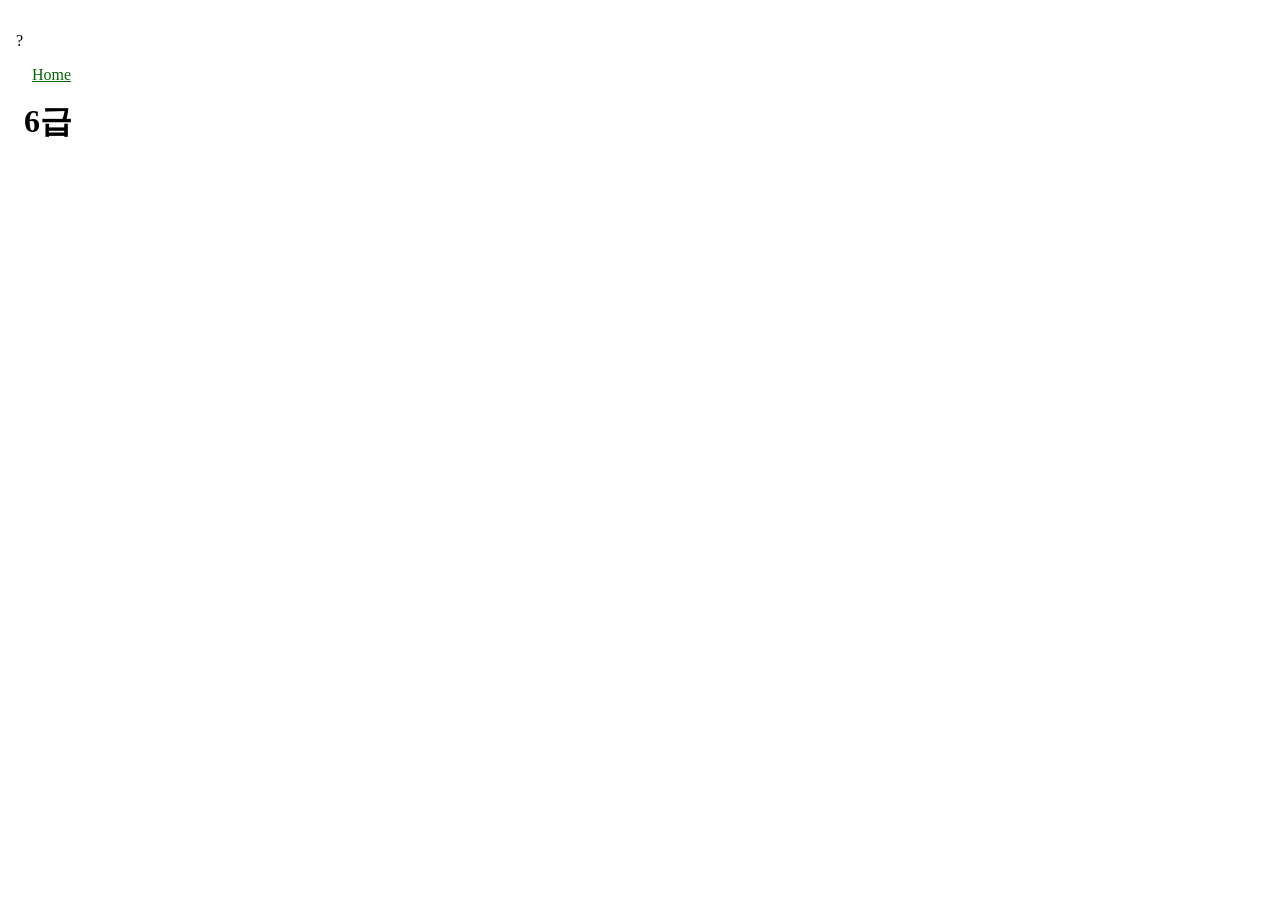
==== level-6.html @ dbd68a68 "level pages" ====
<!DOCTYPE html>
<head>
    <title>6급</title>
    <meta charset="UTF-8">?
    <meta name="viewport" content="width=device-width, initial-scale=0">
    <link rel="stylesheet" href="style.css">
</head>
<body>
    <nav>
        <a href="index.html">Home</a>
    </nav>
    <h1>6급</h1>
</body>
---- style.css ----
* {
    font-family: Georgia, 'Times New Roman', Times, serif;
    margin: 16px 8px;
}

a {
    color: darkgreen;
}
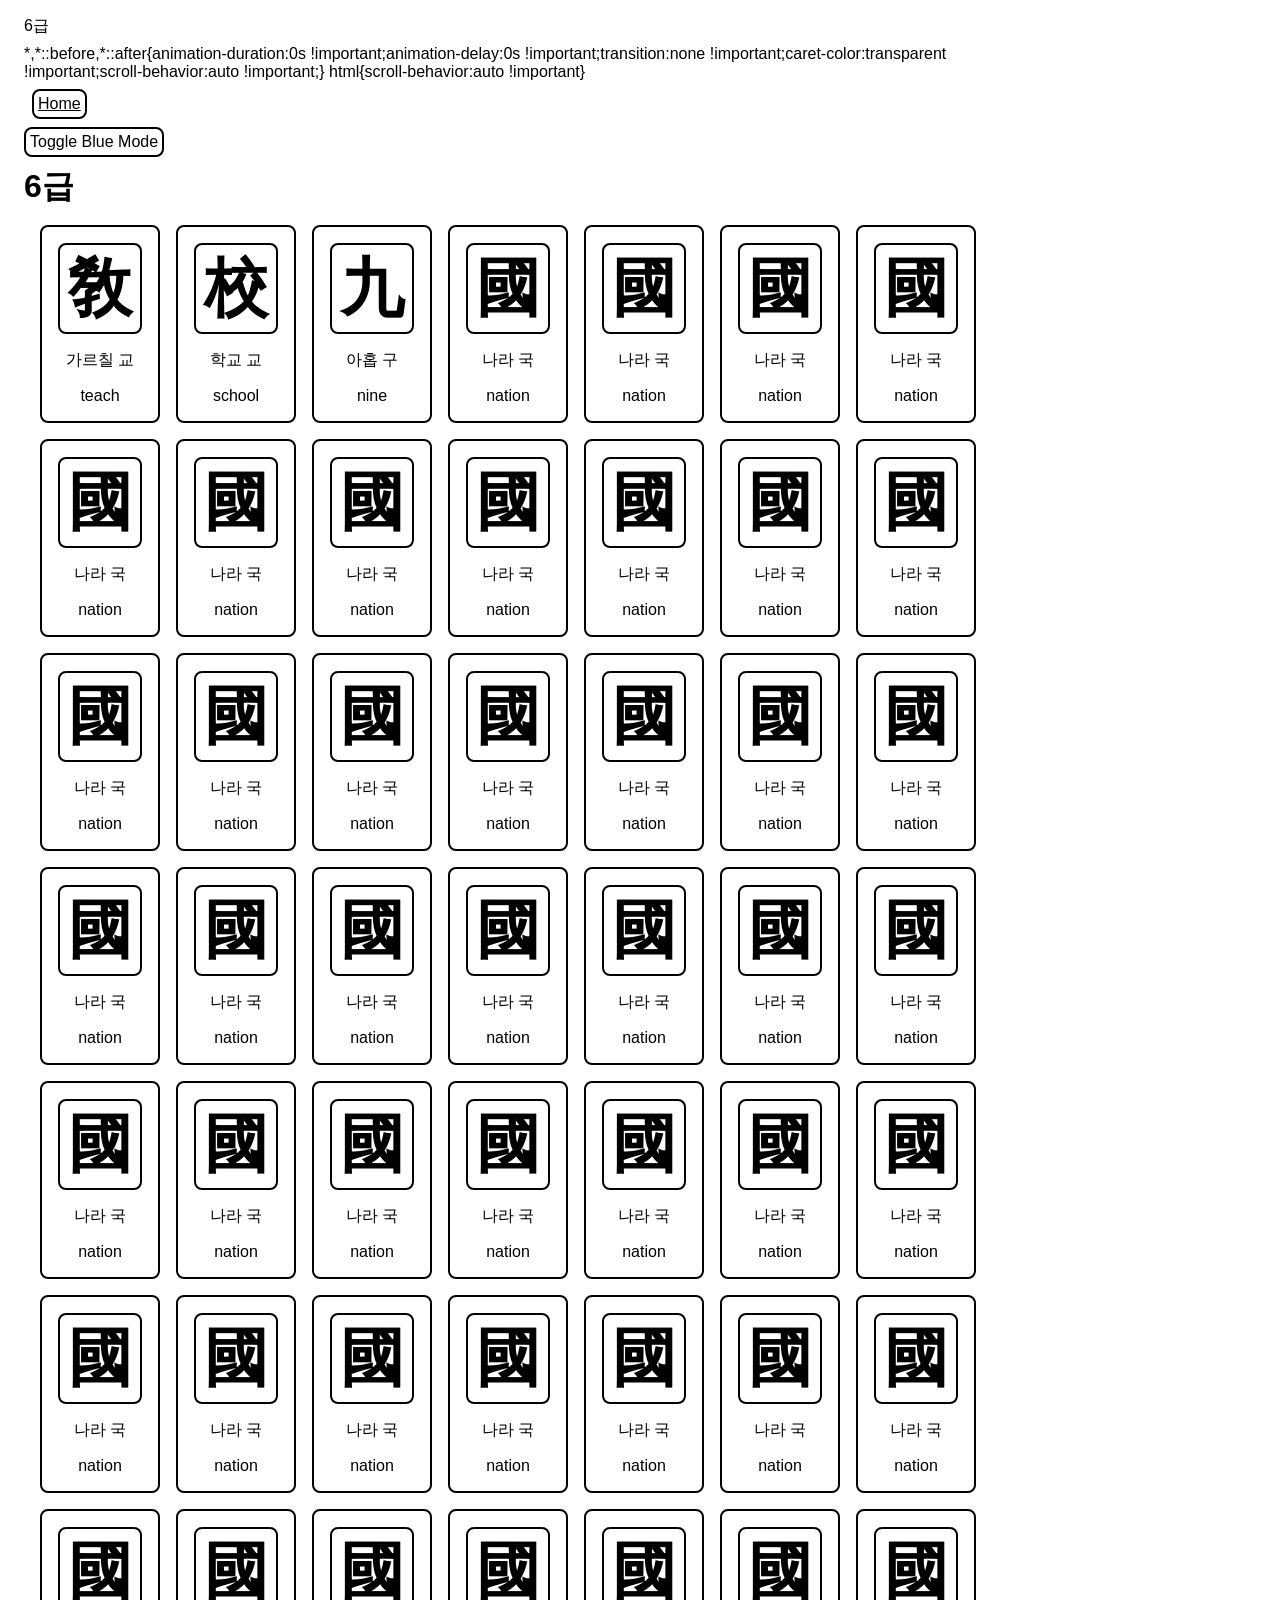
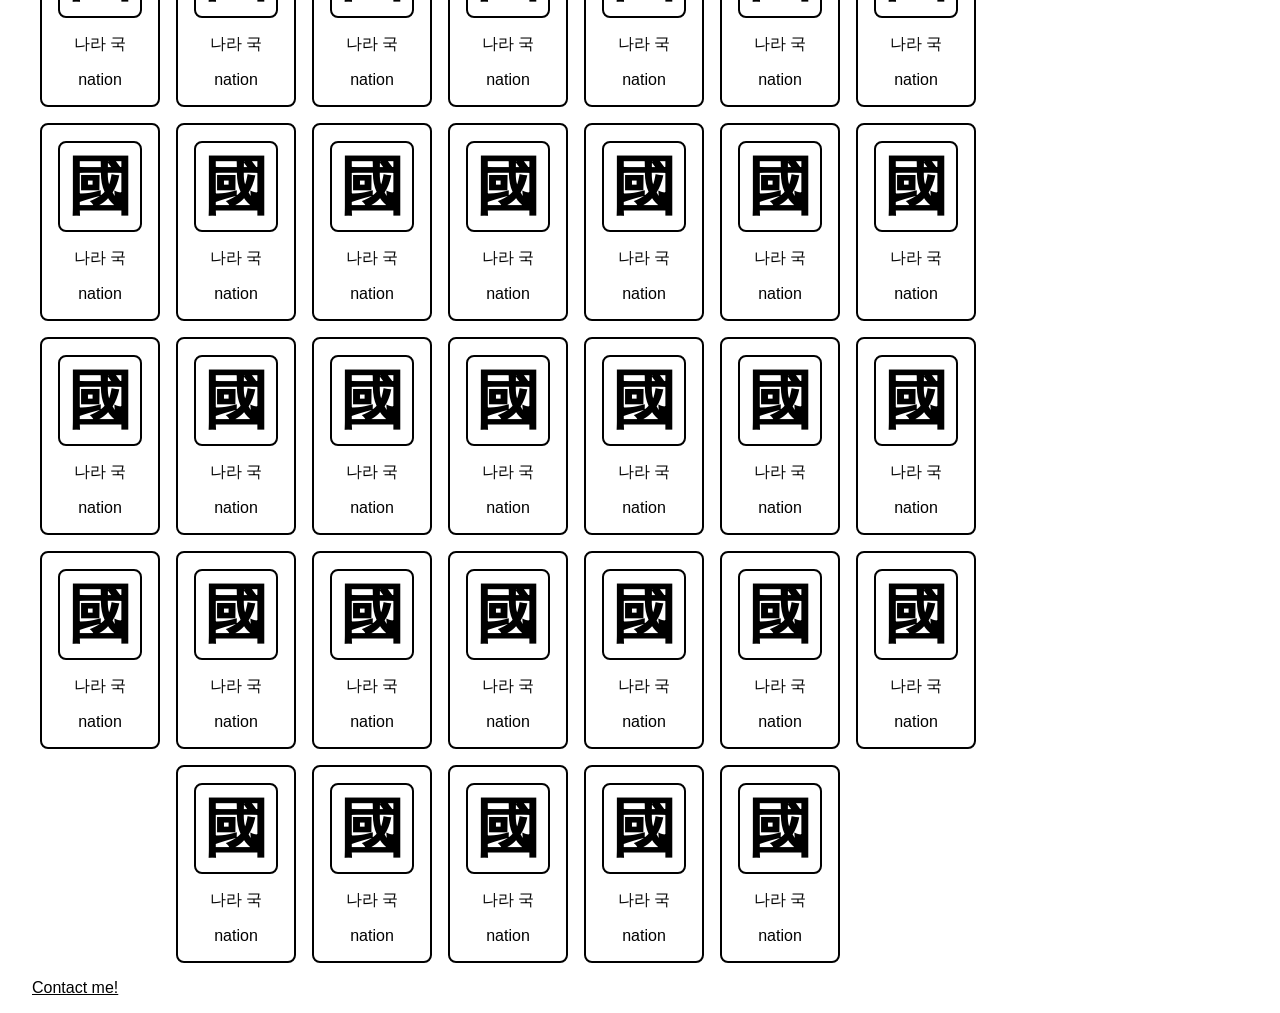
==== commit e573f822: "level 8 and 7II content and basic styling" ====
--- a/level-6.html
+++ b/level-6.html
@@ -1,13 +1,397 @@
 <!DOCTYPE html>
 <head>
     <title>6급</title>
-    <meta charset="UTF-8">?
+    <meta charset="UTF-8">
     <meta name="viewport" content="width=device-width, initial-scale=0">
     <link rel="stylesheet" href="style.css">
 </head>
 <body>
     <nav>
-        <a href="index.html">Home</a>
+        <a href="index.html" class="button">Home</a>
     </nav>
+    <p class="button" id="mode-toggle" onclick="myFunction()">Toggle Blue Mode</p>
     <h1>6급</h1>
+    <main>
+        <section class="hanja-list">
+            <div class="hanja-card">
+                <h2>敎</h2>
+                <p>가르칠 교</p>
+                <p>teach</p>
+            </div>
+            <div class="hanja-card">
+                <h2>校</h2>
+                <p>학교 교</p>
+                <p>school</p>
+            </div>
+            <div class="hanja-card">
+                <h2>九</h2>
+                <p>아홉 구</p>
+                <p>nine</p>
+            </div>
+            <div class="hanja-card">
+                <h2>國</h2>
+                <p>나라 국</p>
+                <p>nation</p>
+            </div>
+            <div class="hanja-card">
+                <h2>國</h2>
+                <p>나라 국</p>
+                <p>nation</p>
+            </div>
+            <div class="hanja-card">
+                <h2>國</h2>
+                <p>나라 국</p>
+                <p>nation</p>
+            </div>
+            <div class="hanja-card">
+                <h2>國</h2>
+                <p>나라 국</p>
+                <p>nation</p>
+            </div>
+            <div class="hanja-card">
+                <h2>國</h2>
+                <p>나라 국</p>
+                <p>nation</p>
+            </div>
+            <div class="hanja-card">
+                <h2>國</h2>
+                <p>나라 국</p>
+                <p>nation</p>
+            </div>
+            <div class="hanja-card">
+                <h2>國</h2>
+                <p>나라 국</p>
+                <p>nation</p>
+            </div>
+            <div class="hanja-card">
+                <h2>國</h2>
+                <p>나라 국</p>
+                <p>nation</p>
+            </div>
+            <div class="hanja-card">
+                <h2>國</h2>
+                <p>나라 국</p>
+                <p>nation</p>
+            </div>
+            <div class="hanja-card">
+                <h2>國</h2>
+                <p>나라 국</p>
+                <p>nation</p>
+            </div>
+            <div class="hanja-card">
+                <h2>國</h2>
+                <p>나라 국</p>
+                <p>nation</p>
+            </div>
+            <div class="hanja-card">
+                <h2>國</h2>
+                <p>나라 국</p>
+                <p>nation</p>
+            </div>
+            <div class="hanja-card">
+                <h2>國</h2>
+                <p>나라 국</p>
+                <p>nation</p>
+            </div>
+            <div class="hanja-card">
+                <h2>國</h2>
+                <p>나라 국</p>
+                <p>nation</p>
+            </div>
+            <div class="hanja-card">
+                <h2>國</h2>
+                <p>나라 국</p>
+                <p>nation</p>
+            </div>
+            <div class="hanja-card">
+                <h2>國</h2>
+                <p>나라 국</p>
+                <p>nation</p>
+            </div>
+            <div class="hanja-card">
+                <h2>國</h2>
+                <p>나라 국</p>
+                <p>nation</p>
+            </div>
+            <div class="hanja-card">
+                <h2>國</h2>
+                <p>나라 국</p>
+                <p>nation</p>
+            </div>
+            <div class="hanja-card">
+                <h2>國</h2>
+                <p>나라 국</p>
+                <p>nation</p>
+            </div>
+            <div class="hanja-card">
+                <h2>國</h2>
+                <p>나라 국</p>
+                <p>nation</p>
+            </div>
+            <div class="hanja-card">
+                <h2>國</h2>
+                <p>나라 국</p>
+                <p>nation</p>
+            </div>
+            <div class="hanja-card">
+                <h2>國</h2>
+                <p>나라 국</p>
+                <p>nation</p>
+            </div>
+            <div class="hanja-card">
+                <h2>國</h2>
+                <p>나라 국</p>
+                <p>nation</p>
+            </div>
+            <div class="hanja-card">
+                <h2>國</h2>
+                <p>나라 국</p>
+                <p>nation</p>
+            </div>
+            <div class="hanja-card">
+                <h2>國</h2>
+                <p>나라 국</p>
+                <p>nation</p>
+            </div>
+            <div class="hanja-card">
+                <h2>國</h2>
+                <p>나라 국</p>
+                <p>nation</p>
+            </div>
+            <div class="hanja-card">
+                <h2>國</h2>
+                <p>나라 국</p>
+                <p>nation</p>
+            </div>
+            <div class="hanja-card">
+                <h2>國</h2>
+                <p>나라 국</p>
+                <p>nation</p>
+            </div>
+            <div class="hanja-card">
+                <h2>國</h2>
+                <p>나라 국</p>
+                <p>nation</p>
+            </div>
+            <div class="hanja-card">
+                <h2>國</h2>
+                <p>나라 국</p>
+                <p>nation</p>
+            </div>
+            <div class="hanja-card">
+                <h2>國</h2>
+                <p>나라 국</p>
+                <p>nation</p>
+            </div>
+            <div class="hanja-card">
+                <h2>國</h2>
+                <p>나라 국</p>
+                <p>nation</p>
+            </div>
+            <div class="hanja-card">
+                <h2>國</h2>
+                <p>나라 국</p>
+                <p>nation</p>
+            </div>
+            <div class="hanja-card">
+                <h2>國</h2>
+                <p>나라 국</p>
+                <p>nation</p>
+            </div>
+            <div class="hanja-card">
+                <h2>國</h2>
+                <p>나라 국</p>
+                <p>nation</p>
+            </div>
+            <div class="hanja-card">
+                <h2>國</h2>
+                <p>나라 국</p>
+                <p>nation</p>
+            </div>
+            <div class="hanja-card">
+                <h2>國</h2>
+                <p>나라 국</p>
+                <p>nation</p>
+            </div>
+            <div class="hanja-card">
+                <h2>國</h2>
+                <p>나라 국</p>
+                <p>nation</p>
+            </div>
+            <div class="hanja-card">
+                <h2>國</h2>
+                <p>나라 국</p>
+                <p>nation</p>
+            </div>
+            <div class="hanja-card">
+                <h2>國</h2>
+                <p>나라 국</p>
+                <p>nation</p>
+            </div>
+            <div class="hanja-card">
+                <h2>國</h2>
+                <p>나라 국</p>
+                <p>nation</p>
+            </div>
+            <div class="hanja-card">
+                <h2>國</h2>
+                <p>나라 국</p>
+                <p>nation</p>
+            </div>
+            <div class="hanja-card">
+                <h2>國</h2>
+                <p>나라 국</p>
+                <p>nation</p>
+            </div>
+            <div class="hanja-card">
+                <h2>國</h2>
+                <p>나라 국</p>
+                <p>nation</p>
+            </div>
+            <div class="hanja-card">
+                <h2>國</h2>
+                <p>나라 국</p>
+                <p>nation</p>
+            </div>
+            <div class="hanja-card">
+                <h2>國</h2>
+                <p>나라 국</p>
+                <p>nation</p>
+            </div>
+            <div class="hanja-card">
+                <h2>國</h2>
+                <p>나라 국</p>
+                <p>nation</p>
+            </div>
+            <div class="hanja-card">
+                <h2>國</h2>
+                <p>나라 국</p>
+                <p>nation</p>
+            </div>
+            <div class="hanja-card">
+                <h2>國</h2>
+                <p>나라 국</p>
+                <p>nation</p>
+            </div>
+            <div class="hanja-card">
+                <h2>國</h2>
+                <p>나라 국</p>
+                <p>nation</p>
+            </div>
+            <div class="hanja-card">
+                <h2>國</h2>
+                <p>나라 국</p>
+                <p>nation</p>
+            </div>
+            <div class="hanja-card">
+                <h2>國</h2>
+                <p>나라 국</p>
+                <p>nation</p>
+            </div>
+            <div class="hanja-card">
+                <h2>國</h2>
+                <p>나라 국</p>
+                <p>nation</p>
+            </div>
+            <div class="hanja-card">
+                <h2>國</h2>
+                <p>나라 국</p>
+                <p>nation</p>
+            </div>
+            <div class="hanja-card">
+                <h2>國</h2>
+                <p>나라 국</p>
+                <p>nation</p>
+            </div>
+            <div class="hanja-card">
+                <h2>國</h2>
+                <p>나라 국</p>
+                <p>nation</p>
+            </div>
+            <div class="hanja-card">
+                <h2>國</h2>
+                <p>나라 국</p>
+                <p>nation</p>
+            </div>
+            <div class="hanja-card">
+                <h2>國</h2>
+                <p>나라 국</p>
+                <p>nation</p>
+            </div>
+            <div class="hanja-card">
+                <h2>國</h2>
+                <p>나라 국</p>
+                <p>nation</p>
+            </div>
+            <div class="hanja-card">
+                <h2>國</h2>
+                <p>나라 국</p>
+                <p>nation</p>
+            </div>
+            <div class="hanja-card">
+                <h2>國</h2>
+                <p>나라 국</p>
+                <p>nation</p>
+            </div>
+            <div class="hanja-card">
+                <h2>國</h2>
+                <p>나라 국</p>
+                <p>nation</p>
+            </div>
+            <div class="hanja-card">
+                <h2>國</h2>
+                <p>나라 국</p>
+                <p>nation</p>
+            </div>
+            <div class="hanja-card">
+                <h2>國</h2>
+                <p>나라 국</p>
+                <p>nation</p>
+            </div>
+            <div class="hanja-card">
+                <h2>國</h2>
+                <p>나라 국</p>
+                <p>nation</p>
+            </div>
+            <div class="hanja-card">
+                <h2>國</h2>
+                <p>나라 국</p>
+                <p>nation</p>
+            </div>
+            <div class="hanja-card">
+                <h2>國</h2>
+                <p>나라 국</p>
+                <p>nation</p>
+            </div>
+            <div class="hanja-card">
+                <h2>國</h2>
+                <p>나라 국</p>
+                <p>nation</p>
+            </div>
+            <div class="hanja-card">
+                <h2>國</h2>
+                <p>나라 국</p>
+                <p>nation</p>
+            </div>
+            <div class="hanja-card">
+                <h2>國</h2>
+                <p>나라 국</p>
+                <p>nation</p>
+            </div>
+            <div class="hanja-card">
+                <h2>國</h2>
+                <p>나라 국</p>
+                <p>nation</p>
+            </div>
+            <div class="hanja-card">
+                <h2>國</h2>
+                <p>나라 국</p>
+                <p>nation</p>
+            </div>
+        </section>
+    </main>
+    <footer>
+        <a href="mailto:popeelliot03@gmail.com">Contact me!</a>
+    </footer>
+    <script src="/js/view-mode.js" ></script>
 </body>
--- a/style.css
+++ b/style.css
@@ -1,8 +1,99 @@
-* {
-    font-family: Georgia, 'Times New Roman', Times, serif;
-    margin: 16px 8px;
+:root { 
+    /* Font Sizes */
+    --font-small: 12px;
+    --font-medium: 16px;
+    --font-large: 24px;
+    --font-xl: 48px;
+
+    /* Spacing */
+    --spacing-small: 8px;
+    --spacing-medium: 16px;
+    --spacing-large: 24px;
+    --spacing-xl: 48px;
 }
 
-a {
-    color: darkgreen;
+* { 
+    font-family: Arial, Helvetica, sans-serif;
+    max-width: 1000px;
+    display: block;
+    margin: var(--spacing-small);
+    background-color: var(--background-colour);
+    color: var(--font-colour);
+}
+
+h2 {
+    font-size: var(--font-large);
+}
+
+b {
+    display: inline;
+    margin: 0;
+}
+
+.hanja-list {
+    display: flex;
+    flex-flow: row wrap;
+    justify-content: center;
+    margin: 0, var(--spacing-small);
+}
+
+.hanja-card {
+    display: flex;
+    flex-flow: column wrap;
+    padding: var(--spacing-small);
+    margin: var(--spacing-small);
+    border: 2px solid black;
+    border-radius: 8px;
+    text-align: center;
+    width: 100px;
+    background-color: var(--card-colour);
+    transition: all 0.3s ease-out;
+}
+
+.hanja-card h2 {
+    font-size: 64px;
+    font-weight: bold;
+    border: 2px solid black;
+    border-radius: 8px;
+    padding: auto;
+    margin: var(--spacing-small);
+    color: var(--heading-colour)
+}
+
+.hanja-card:hover {
+    transform: scale(1.05);
+}
+
+.button {
+    font-size: var(--font-medium);
+    border: 2px solid black;
+    border-radius: 8px;
+    width: fit-content;
+    padding: 4px;
+    transition: all 0.3s ease-in;
+}
+
+.button:hover {
+    background-color: #3D758C;
+}
+
+#contact {
+    font-size: var(--font-small);
+    text-decoration: none;
+    border: 1px solid black;
+    border-radius: 4px;
+    padding: 2px;
+    margin: 0 auto;
+    width: fit-content;
+    float: right;
+}
+
+.blue-mode {
+    --primary-colour: #EFE6DD;
+    --background-colour: #cdd8dc;
+    --font-colour: #20414c;
+    --dark-middle: #2b5362;
+    --middle: #3D758C;
+    --shadow: #b8cad2;
+    --card-background: #a9c4cf;
 }
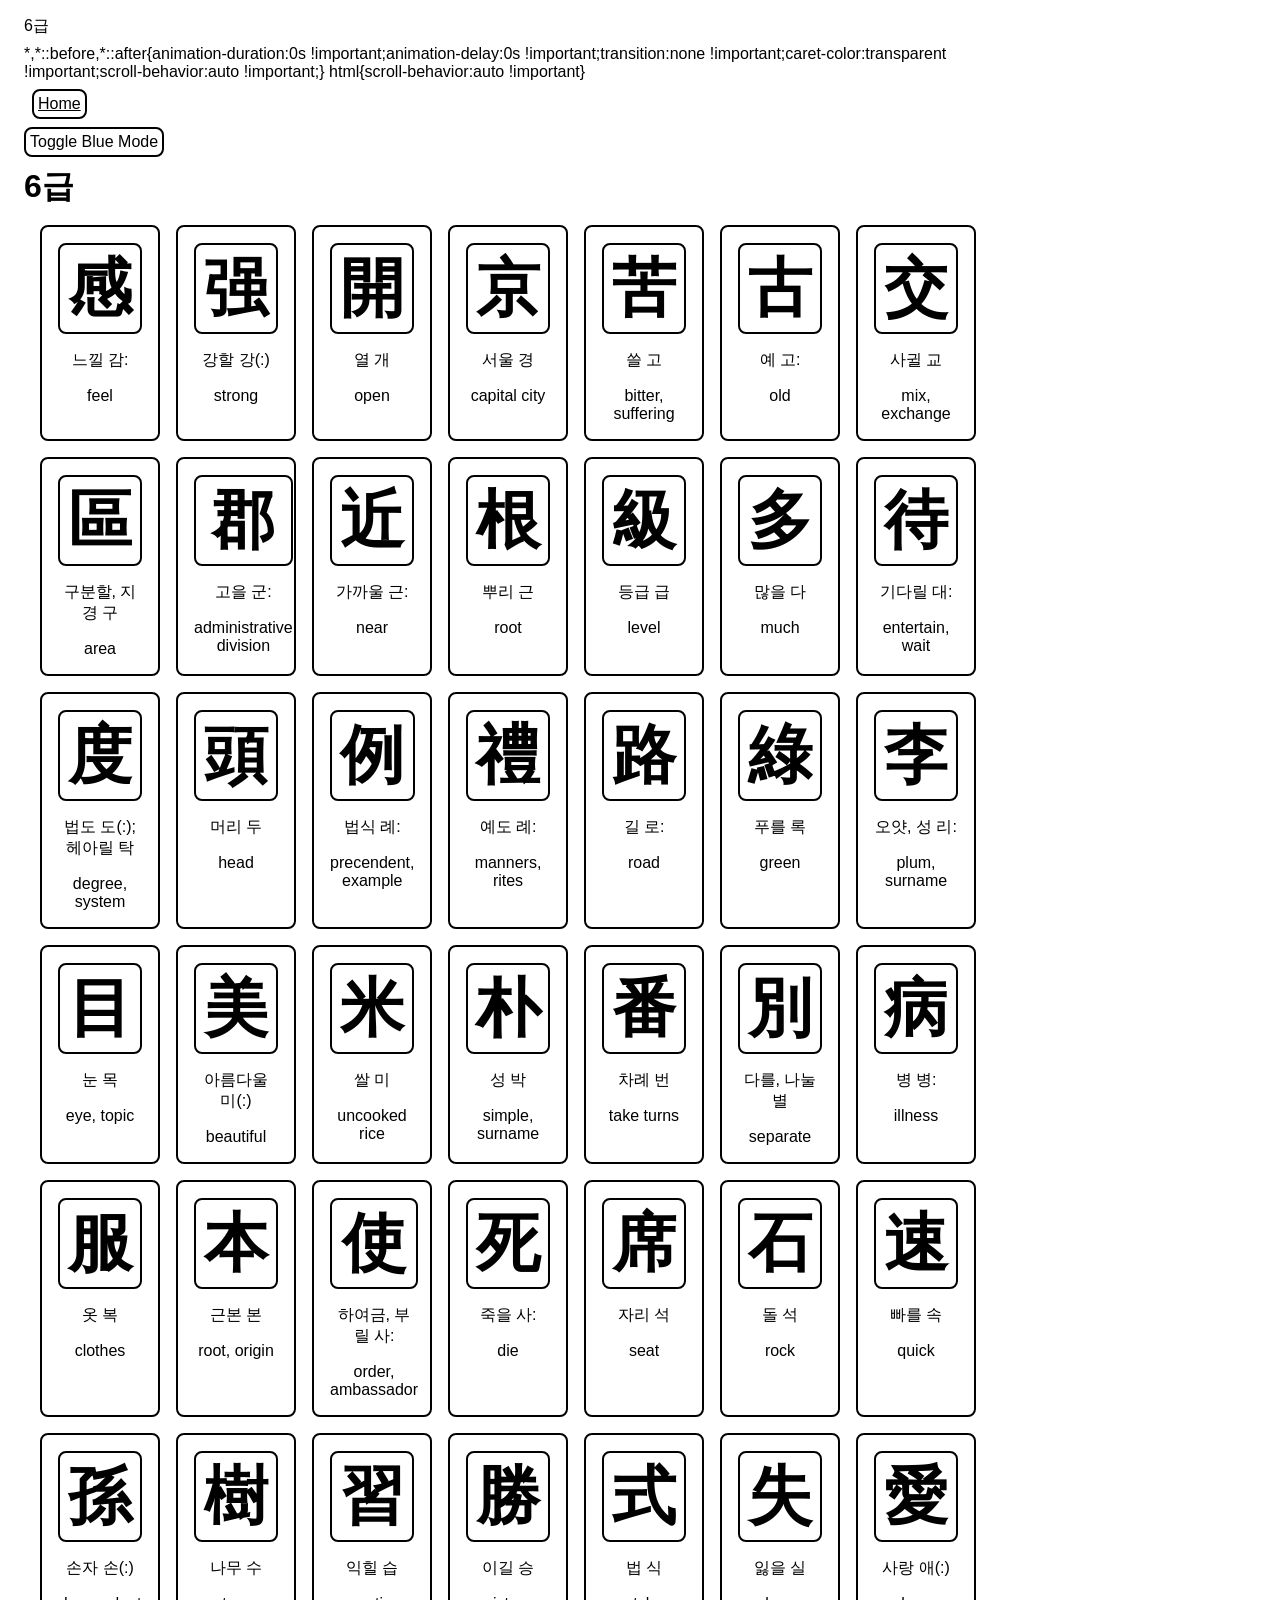
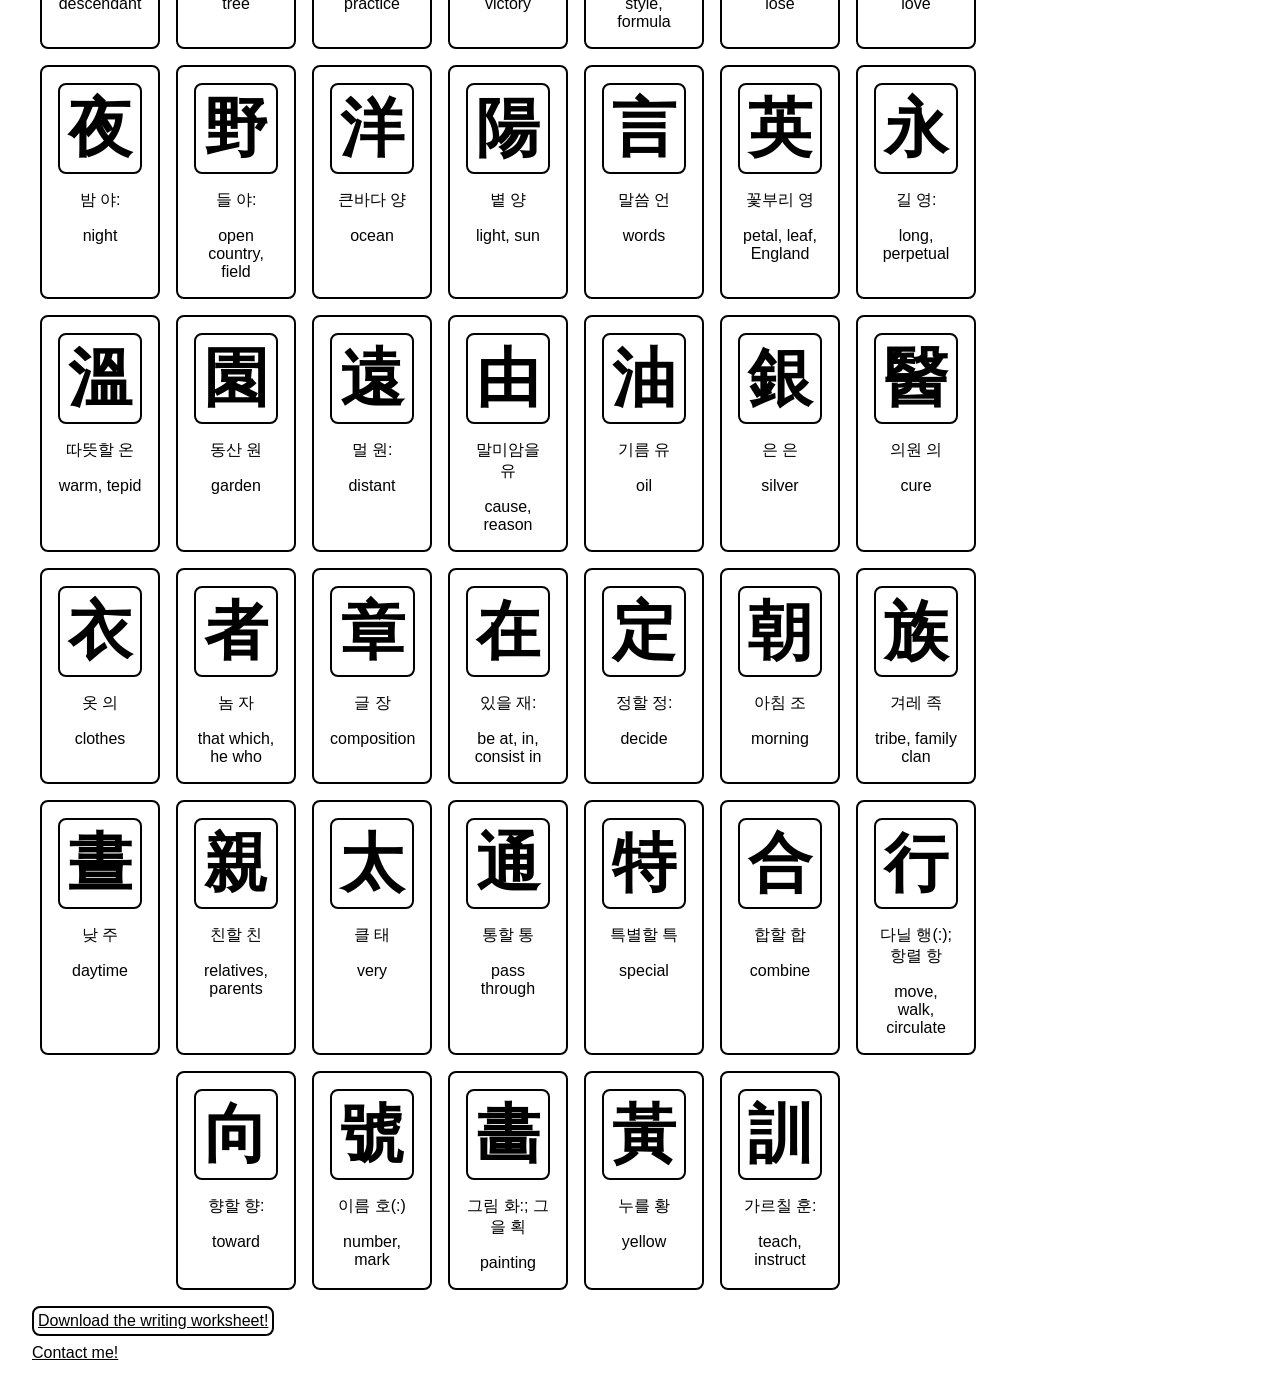
==== commit a221133b: "replaced filler content in levels 6, 6II and 7" ====
--- a/level-6.html
+++ b/level-6.html
@@ -14,381 +14,382 @@
     <main>
         <section class="hanja-list">
             <div class="hanja-card">
-                <h2>敎</h2>
-                <p>가르칠 교</p>
-                <p>teach</p>
-            </div>
-            <div class="hanja-card">
-                <h2>校</h2>
-                <p>학교 교</p>
-                <p>school</p>
-            </div>
-            <div class="hanja-card">
-                <h2>九</h2>
-                <p>아홉 구</p>
-                <p>nine</p>
-            </div>
-            <div class="hanja-card">
-                <h2>國</h2>
-                <p>나라 국</p>
-                <p>nation</p>
-            </div>
-            <div class="hanja-card">
-                <h2>國</h2>
-                <p>나라 국</p>
-                <p>nation</p>
-            </div>
-            <div class="hanja-card">
-                <h2>國</h2>
-                <p>나라 국</p>
-                <p>nation</p>
-            </div>
-            <div class="hanja-card">
-                <h2>國</h2>
-                <p>나라 국</p>
-                <p>nation</p>
-            </div>
-            <div class="hanja-card">
-                <h2>國</h2>
-                <p>나라 국</p>
-                <p>nation</p>
-            </div>
-            <div class="hanja-card">
-                <h2>國</h2>
-                <p>나라 국</p>
-                <p>nation</p>
-            </div>
-            <div class="hanja-card">
-                <h2>國</h2>
-                <p>나라 국</p>
-                <p>nation</p>
-            </div>
-            <div class="hanja-card">
-                <h2>國</h2>
-                <p>나라 국</p>
-                <p>nation</p>
-            </div>
-            <div class="hanja-card">
-                <h2>國</h2>
-                <p>나라 국</p>
-                <p>nation</p>
-            </div>
-            <div class="hanja-card">
-                <h2>國</h2>
-                <p>나라 국</p>
-                <p>nation</p>
-            </div>
-            <div class="hanja-card">
-                <h2>國</h2>
-                <p>나라 국</p>
-                <p>nation</p>
-            </div>
-            <div class="hanja-card">
-                <h2>國</h2>
-                <p>나라 국</p>
-                <p>nation</p>
-            </div>
-            <div class="hanja-card">
-                <h2>國</h2>
-                <p>나라 국</p>
-                <p>nation</p>
-            </div>
-            <div class="hanja-card">
-                <h2>國</h2>
-                <p>나라 국</p>
-                <p>nation</p>
-            </div>
-            <div class="hanja-card">
-                <h2>國</h2>
-                <p>나라 국</p>
-                <p>nation</p>
-            </div>
-            <div class="hanja-card">
-                <h2>國</h2>
-                <p>나라 국</p>
-                <p>nation</p>
-            </div>
-            <div class="hanja-card">
-                <h2>國</h2>
-                <p>나라 국</p>
-                <p>nation</p>
-            </div>
-            <div class="hanja-card">
-                <h2>國</h2>
-                <p>나라 국</p>
-                <p>nation</p>
-            </div>
-            <div class="hanja-card">
-                <h2>國</h2>
-                <p>나라 국</p>
-                <p>nation</p>
-            </div>
-            <div class="hanja-card">
-                <h2>國</h2>
-                <p>나라 국</p>
-                <p>nation</p>
-            </div>
-            <div class="hanja-card">
-                <h2>國</h2>
-                <p>나라 국</p>
-                <p>nation</p>
-            </div>
-            <div class="hanja-card">
-                <h2>國</h2>
-                <p>나라 국</p>
-                <p>nation</p>
-            </div>
-            <div class="hanja-card">
-                <h2>國</h2>
-                <p>나라 국</p>
-                <p>nation</p>
-            </div>
-            <div class="hanja-card">
-                <h2>國</h2>
-                <p>나라 국</p>
-                <p>nation</p>
-            </div>
-            <div class="hanja-card">
-                <h2>國</h2>
-                <p>나라 국</p>
-                <p>nation</p>
-            </div>
-            <div class="hanja-card">
-                <h2>國</h2>
-                <p>나라 국</p>
-                <p>nation</p>
-            </div>
-            <div class="hanja-card">
-                <h2>國</h2>
-                <p>나라 국</p>
-                <p>nation</p>
-            </div>
-            <div class="hanja-card">
-                <h2>國</h2>
-                <p>나라 국</p>
-                <p>nation</p>
-            </div>
-            <div class="hanja-card">
-                <h2>國</h2>
-                <p>나라 국</p>
-                <p>nation</p>
-            </div>
-            <div class="hanja-card">
-                <h2>國</h2>
-                <p>나라 국</p>
-                <p>nation</p>
-            </div>
-            <div class="hanja-card">
-                <h2>國</h2>
-                <p>나라 국</p>
-                <p>nation</p>
-            </div>
-            <div class="hanja-card">
-                <h2>國</h2>
-                <p>나라 국</p>
-                <p>nation</p>
-            </div>
-            <div class="hanja-card">
-                <h2>國</h2>
-                <p>나라 국</p>
-                <p>nation</p>
-            </div>
-            <div class="hanja-card">
-                <h2>國</h2>
-                <p>나라 국</p>
-                <p>nation</p>
-            </div>
-            <div class="hanja-card">
-                <h2>國</h2>
-                <p>나라 국</p>
-                <p>nation</p>
-            </div>
-            <div class="hanja-card">
-                <h2>國</h2>
-                <p>나라 국</p>
-                <p>nation</p>
-            </div>
-            <div class="hanja-card">
-                <h2>國</h2>
-                <p>나라 국</p>
-                <p>nation</p>
-            </div>
-            <div class="hanja-card">
-                <h2>國</h2>
-                <p>나라 국</p>
-                <p>nation</p>
-            </div>
-            <div class="hanja-card">
-                <h2>國</h2>
-                <p>나라 국</p>
-                <p>nation</p>
-            </div>
-            <div class="hanja-card">
-                <h2>國</h2>
-                <p>나라 국</p>
-                <p>nation</p>
-            </div>
-            <div class="hanja-card">
-                <h2>國</h2>
-                <p>나라 국</p>
-                <p>nation</p>
-            </div>
-            <div class="hanja-card">
-                <h2>國</h2>
-                <p>나라 국</p>
-                <p>nation</p>
-            </div>
-            <div class="hanja-card">
-                <h2>國</h2>
-                <p>나라 국</p>
-                <p>nation</p>
-            </div>
-            <div class="hanja-card">
-                <h2>國</h2>
-                <p>나라 국</p>
-                <p>nation</p>
-            </div>
-            <div class="hanja-card">
-                <h2>國</h2>
-                <p>나라 국</p>
-                <p>nation</p>
-            </div>
-            <div class="hanja-card">
-                <h2>國</h2>
-                <p>나라 국</p>
-                <p>nation</p>
-            </div>
-            <div class="hanja-card">
-                <h2>國</h2>
-                <p>나라 국</p>
-                <p>nation</p>
-            </div>
-            <div class="hanja-card">
-                <h2>國</h2>
-                <p>나라 국</p>
-                <p>nation</p>
-            </div>
-            <div class="hanja-card">
-                <h2>國</h2>
-                <p>나라 국</p>
-                <p>nation</p>
-            </div>
-            <div class="hanja-card">
-                <h2>國</h2>
-                <p>나라 국</p>
-                <p>nation</p>
-            </div>
-            <div class="hanja-card">
-                <h2>國</h2>
-                <p>나라 국</p>
-                <p>nation</p>
-            </div>
-            <div class="hanja-card">
-                <h2>國</h2>
-                <p>나라 국</p>
-                <p>nation</p>
-            </div>
-            <div class="hanja-card">
-                <h2>國</h2>
-                <p>나라 국</p>
-                <p>nation</p>
-            </div>
-            <div class="hanja-card">
-                <h2>國</h2>
-                <p>나라 국</p>
-                <p>nation</p>
-            </div>
-            <div class="hanja-card">
-                <h2>國</h2>
-                <p>나라 국</p>
-                <p>nation</p>
-            </div>
-            <div class="hanja-card">
-                <h2>國</h2>
-                <p>나라 국</p>
-                <p>nation</p>
-            </div>
-            <div class="hanja-card">
-                <h2>國</h2>
-                <p>나라 국</p>
-                <p>nation</p>
-            </div>
-            <div class="hanja-card">
-                <h2>國</h2>
-                <p>나라 국</p>
-                <p>nation</p>
-            </div>
-            <div class="hanja-card">
-                <h2>國</h2>
-                <p>나라 국</p>
-                <p>nation</p>
-            </div>
-            <div class="hanja-card">
-                <h2>國</h2>
-                <p>나라 국</p>
-                <p>nation</p>
-            </div>
-            <div class="hanja-card">
-                <h2>國</h2>
-                <p>나라 국</p>
-                <p>nation</p>
-            </div>
-            <div class="hanja-card">
-                <h2>國</h2>
-                <p>나라 국</p>
-                <p>nation</p>
-            </div>
-            <div class="hanja-card">
-                <h2>國</h2>
-                <p>나라 국</p>
-                <p>nation</p>
-            </div>
-            <div class="hanja-card">
-                <h2>國</h2>
-                <p>나라 국</p>
-                <p>nation</p>
-            </div>
-            <div class="hanja-card">
-                <h2>國</h2>
-                <p>나라 국</p>
-                <p>nation</p>
-            </div>
-            <div class="hanja-card">
-                <h2>國</h2>
-                <p>나라 국</p>
-                <p>nation</p>
-            </div>
-            <div class="hanja-card">
-                <h2>國</h2>
-                <p>나라 국</p>
-                <p>nation</p>
-            </div>
-            <div class="hanja-card">
-                <h2>國</h2>
-                <p>나라 국</p>
-                <p>nation</p>
-            </div>
-            <div class="hanja-card">
-                <h2>國</h2>
-                <p>나라 국</p>
-                <p>nation</p>
-            </div>
-            <div class="hanja-card">
-                <h2>國</h2>
-                <p>나라 국</p>
-                <p>nation</p>
-            </div>
-            <div class="hanja-card">
-                <h2>國</h2>
-                <p>나라 국</p>
-                <p>nation</p>
-            </div>
-            <div class="hanja-card">
-                <h2>國</h2>
-                <p>나라 국</p>
-                <p>nation</p>
+                <h2>感</h2>
+                <p>느낄 감:</p>
+                <p>feel</p>
+            </div>
+            <div class="hanja-card">
+                <h2>强</h2>
+                <p>강할 강(:)</p>
+                <p>strong</p>
+            </div>
+            <div class="hanja-card">
+                <h2>開</h2>
+                <p>열 개</p>
+                <p>open</p>
+            </div>
+            <div class="hanja-card">
+                <h2>京</h2>
+                <p>서울 경</p>
+                <p>capital city</p>
+            </div>
+            <div class="hanja-card">
+                <h2>苦</h2>
+                <p>쓸 고</p>
+                <p>bitter, suffering</p>
+            </div>
+            <div class="hanja-card">
+                <h2>古</h2>
+                <p>예 고:</p>
+                <p>old</p>
+            </div>
+            <div class="hanja-card">
+                <h2>交</h2>
+                <p>사귈 교</p>
+                <p>mix, exchange</p>
+            </div>
+            <div class="hanja-card">
+                <h2>區</h2>
+                <p>구분할, 지경 구</p>
+                <p>area</p>
+            </div>
+            <div class="hanja-card">
+                <h2>郡</h2>
+                <p>고을 군:</p>
+                <p>administrative division</p>
+            </div>
+            <div class="hanja-card">
+                <h2>近</h2>
+                <p>가까울 근:</p>
+                <p>near</p>
+            </div>
+            <div class="hanja-card">
+                <h2>根</h2>
+                <p>뿌리 근</p>
+                <p>root</p>
+            </div>
+            <div class="hanja-card">
+                <h2>級</h2>
+                <p>등급 급</p>
+                <p>level</p>
+            </div>
+            <div class="hanja-card">
+                <h2>多</h2>
+                <p>많을 다</p>
+                <p>much</p>
+            </div>
+            <div class="hanja-card">
+                <h2>待</h2>
+                <p>기다릴 대:</p>
+                <p>entertain, wait</p>
+            </div>
+            <div class="hanja-card">
+                <h2>度</h2>
+                <p>법도 도(:)&#59; 헤아릴 탁</p>
+                <p>degree, system</p>
+            </div>
+            <div class="hanja-card">
+                <h2>頭</h2>
+                <p>머리 두</p>
+                <p>head</p>
+            </div>
+            <div class="hanja-card">
+                <h2>例</h2>
+                <p>법식 례:</p>
+                <p>precendent, example</p>
+            </div>
+            <div class="hanja-card">
+                <h2>禮</h2>
+                <p>예도 례:</p>
+                <p>manners, rites</p>
+            </div>
+            <div class="hanja-card">
+                <h2>路</h2>
+                <p>길 로:</p>
+                <p>road</p>
+            </div>
+            <div class="hanja-card">
+                <h2>綠</h2>
+                <p>푸를 록</p>
+                <p>green</p>
+            </div>
+            <div class="hanja-card">
+                <h2>李</h2>
+                <p>오얏, 성 리:</p>
+                <p>plum, surname</p>
+            </div>
+            <div class="hanja-card">
+                <h2>目</h2>
+                <p>눈 목</p>
+                <p>eye, topic</p>
+            </div>
+            <div class="hanja-card">
+                <h2>美</h2>
+                <p>아름다울 미(:)</p>
+                <p>beautiful</p>
+            </div>
+            <div class="hanja-card">
+                <h2>米</h2>
+                <p>쌀 미</p>
+                <p>uncooked rice</p>
+            </div>
+            <div class="hanja-card">
+                <h2>朴</h2>
+                <p>성 박</p>
+                <p>simple, surname</p>
+            </div>
+            <div class="hanja-card">
+                <h2>番</h2>
+                <p>차례 번</p>
+                <p>take turns</p>
+            </div>
+            <div class="hanja-card">
+                <h2>別</h2>
+                <p>다를, 나눌 별</p>
+                <p>separate</p>
+            </div>
+            <div class="hanja-card">
+                <h2>病</h2>
+                <p>병 병:</p>
+                <p>illness</p>
+            </div>
+            <div class="hanja-card">
+                <h2>服</h2>
+                <p>옷 복</p>
+                <p>clothes</p>
+            </div>
+            <div class="hanja-card">
+                <h2>本</h2>
+                <p>근본 본</p>
+                <p>root, origin</p>
+            </div>
+            <div class="hanja-card">
+                <h2>使</h2>
+                <p>하여금, 부릴 사:</p>
+                <p>order, ambassador</p>
+            </div>
+            <div class="hanja-card">
+                <h2>死</h2>
+                <p>죽을 사:</p>
+                <p>die</p>
+            </div>
+            <div class="hanja-card">
+                <h2>席</h2>
+                <p>자리 석</p>
+                <p>seat</p>
+            </div>
+            <div class="hanja-card">
+                <h2>石</h2>
+                <p>돌 석</p>
+                <p>rock</p>
+            </div>
+            <div class="hanja-card">
+                <h2>速</h2>
+                <p>빠를 속</p>
+                <p>quick</p>
+            </div>
+            <div class="hanja-card">
+                <h2>孫</h2>
+                <p>손자 손(:)</p>
+                <p>descendant</p>
+            </div>
+            <div class="hanja-card">
+                <h2>樹</h2>
+                <p>나무 수</p>
+                <p>tree</p>
+            </div>
+            <div class="hanja-card">
+                <h2>習</h2>
+                <p>익힐 습</p>
+                <p>practice</p>
+            </div>
+            <div class="hanja-card">
+                <h2>勝</h2>
+                <p>이길 승</p>
+                <p>victory</p>
+            </div>
+            <div class="hanja-card">
+                <h2>式</h2>
+                <p>법 식</p>
+                <p>style, formula</p>
+            </div>
+            <div class="hanja-card">
+                <h2>失</h2>
+                <p>잃을 실</p>
+                <p>lose</p>
+            </div>
+            <div class="hanja-card">
+                <h2>愛</h2>
+                <p>사랑 애(:)</p>
+                <p>love</p>
+            </div>
+            <div class="hanja-card">
+                <h2>夜</h2>
+                <p>밤 야:</p>
+                <p>night</p>
+            </div>
+            <div class="hanja-card">
+                <h2>野</h2>
+                <p>들 야:</p>
+                <p>open country, field</p>
+            </div>
+            <div class="hanja-card">
+                <h2>洋</h2>
+                <p>큰바다 양</p>
+                <p>ocean</p>
+            </div>
+            <div class="hanja-card">
+                <h2>陽</h2>
+                <p>볕 양</p>
+                <p>light, sun</p>
+            </div>
+            <div class="hanja-card">
+                <h2>言</h2>
+                <p>말씀 언</p>
+                <p>words</p>
+            </div>
+            <div class="hanja-card">
+                <h2>英</h2>
+                <p>꽃부리 영</p>
+                <p>petal, leaf, England</p>
+            </div>
+            <div class="hanja-card">
+                <h2>永</h2>
+                <p>길 영:</p>
+                <p>long, perpetual</p>
+            </div>
+            <div class="hanja-card">
+                <h2>溫</h2>
+                <p>따뜻할 온</p>
+                <p>warm, tepid</p>
+            </div>
+            <div class="hanja-card">
+                <h2>園</h2>
+                <p>동산 원</p>
+                <p>garden</p>
+            </div>
+            <div class="hanja-card">
+                <h2>遠</h2>
+                <p>멀 원:</p>
+                <p>distant</p>
+            </div>
+            <div class="hanja-card">
+                <h2>由</h2>
+                <p>말미암을 유</p>
+                <p>cause, reason</p>
+            </div>
+            <div class="hanja-card">
+                <h2>油</h2>
+                <p>기름 유</p>
+                <p>oil</p>
+            </div>
+            <div class="hanja-card">
+                <h2>銀</h2>
+                <p>은 은</p>
+                <p>silver</p>
+            </div>
+            <div class="hanja-card">
+                <h2>醫</h2>
+                <p>의원 의</p>
+                <p>cure</p>
+            </div>
+            <div class="hanja-card">
+                <h2>衣</h2>
+                <p>옷 의</p>
+                <p>clothes</p>
+            </div>
+            <div class="hanja-card">
+                <h2>者</h2>
+                <p>놈 자</p>
+                <p>that which, he who</p>
+            </div>
+            <div class="hanja-card">
+                <h2>章</h2>
+                <p>글 장</p>
+                <p>composition</p>
+            </div>
+            <div class="hanja-card">
+                <h2>在</h2>
+                <p>있을 재:</p>
+                <p>be at, in, consist in</p>
+            </div>
+            <div class="hanja-card">
+                <h2>定</h2>
+                <p>정할 정:</p>
+                <p>decide</p>
+            </div>
+            <div class="hanja-card">
+                <h2>朝</h2>
+                <p>아침 조</p>
+                <p>morning</p>
+            </div>
+            <div class="hanja-card">
+                <h2>族</h2>
+                <p>겨레 족</p>
+                <p>tribe, family clan</p>
+            </div>
+            <div class="hanja-card">
+                <h2>晝</h2>
+                <p>낮 주</p>
+                <p>daytime</p>
+            </div>
+            <div class="hanja-card">
+                <h2>親</h2>
+                <p>친할 친</p>
+                <p>relatives, parents</p>
+            </div>
+            <div class="hanja-card">
+                <h2>太</h2>
+                <p>클 태</p>
+                <p>very</p>
+            </div>
+            <div class="hanja-card">
+                <h2>通</h2>
+                <p>통할 통</p>
+                <p>pass through</p>
+            </div>
+            <div class="hanja-card">
+                <h2>特</h2>
+                <p>특별할 특</p>
+                <p>special</p>
+            </div>
+            <div class="hanja-card">
+                <h2>合</h2>
+                <p>합할 합</p>
+                <p>combine</p>
+            </div>
+            <div class="hanja-card">
+                <h2>行</h2>
+                <p>다닐 행(:)&#59; 항렬 항</p>
+                <p>move, walk, circulate</p>
+            </div>
+            <div class="hanja-card">
+                <h2>向</h2>
+                <p>향할 향:</p>
+                <p>toward</p>
+            </div>
+            <div class="hanja-card">
+                <h2>號</h2>
+                <p>이름 호(:)</p>
+                <p>number, mark</p>
+            </div>
+            <div class="hanja-card">
+                <h2>畵</h2>
+                <p>그림 화:&#59; 그을 획</p>
+                <p>painting</p>
+            </div>
+            <div class="hanja-card">
+                <h2>黃</h2>
+                <p>누를 황</p>
+                <p>yellow</p>
+            </div>
+            <div class="hanja-card">
+                <h2>訓</h2>
+                <p>가르칠 훈:</p>
+                <p>teach, instruct</p>
             </div>
         </section>
+        <a id="download" class="button" href="writing-pages/level-6-writing-sheet.pdf" download>Download the writing worksheet!</a>
     </main>
     <footer>
         <a href="mailto:popeelliot03@gmail.com">Contact me!</a>
--- a/style.css
+++ b/style.css
@@ -77,6 +77,29 @@
     background-color: #3D758C;
 }
 
+.site-nav ul {
+    display: flex;
+    background-color: var(--dark-middle);
+    color: var(--primary-colour);
+    margin: 0;
+    padding: 0;
+    list-style-type: none;
+    max-width: 1000px;
+}
+
+.site-nav li {
+    width: auto;
+    margin: 0;
+    padding: auto;
+    background-color: inherit;
+    float: left;
+}
+
+.site-nav a {
+    background-color: inherit;
+    color: var(--primary-colour);
+}
+
 #contact {
     font-size: var(--font-small);
     text-decoration: none;
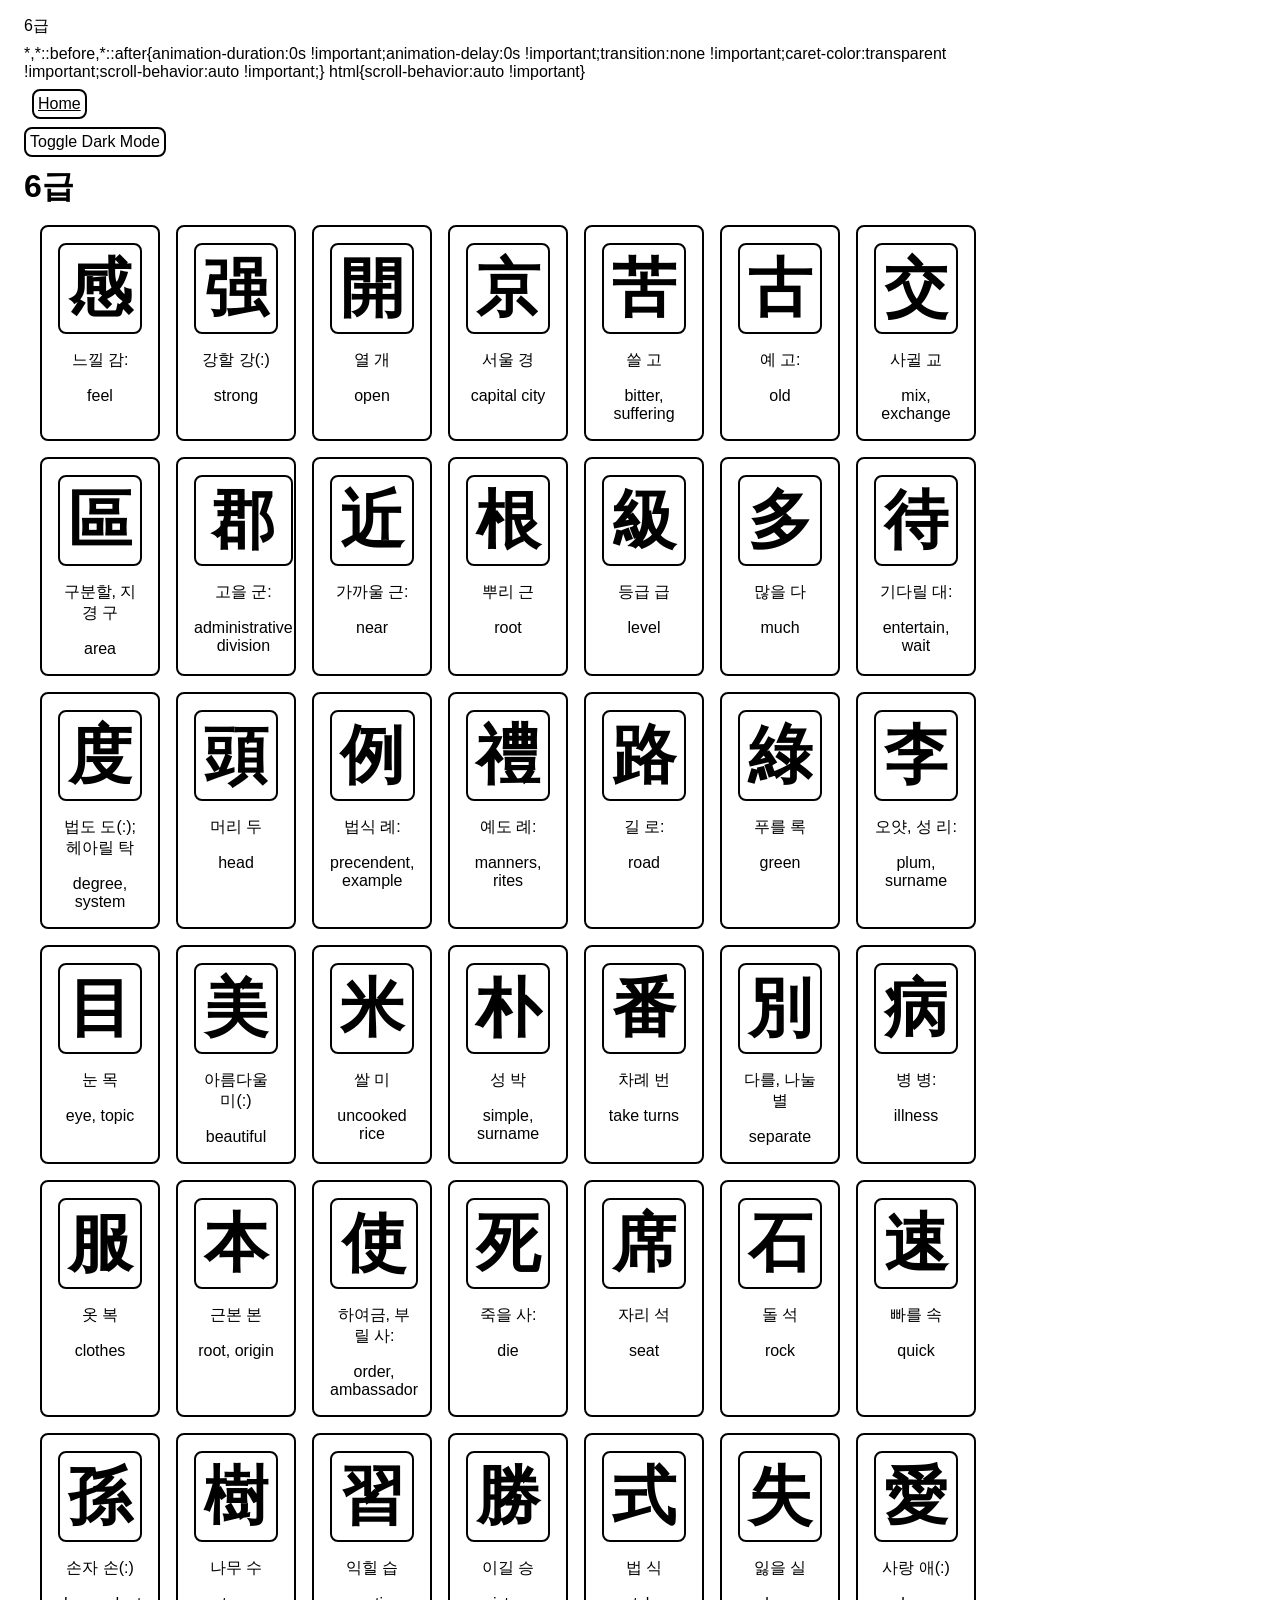
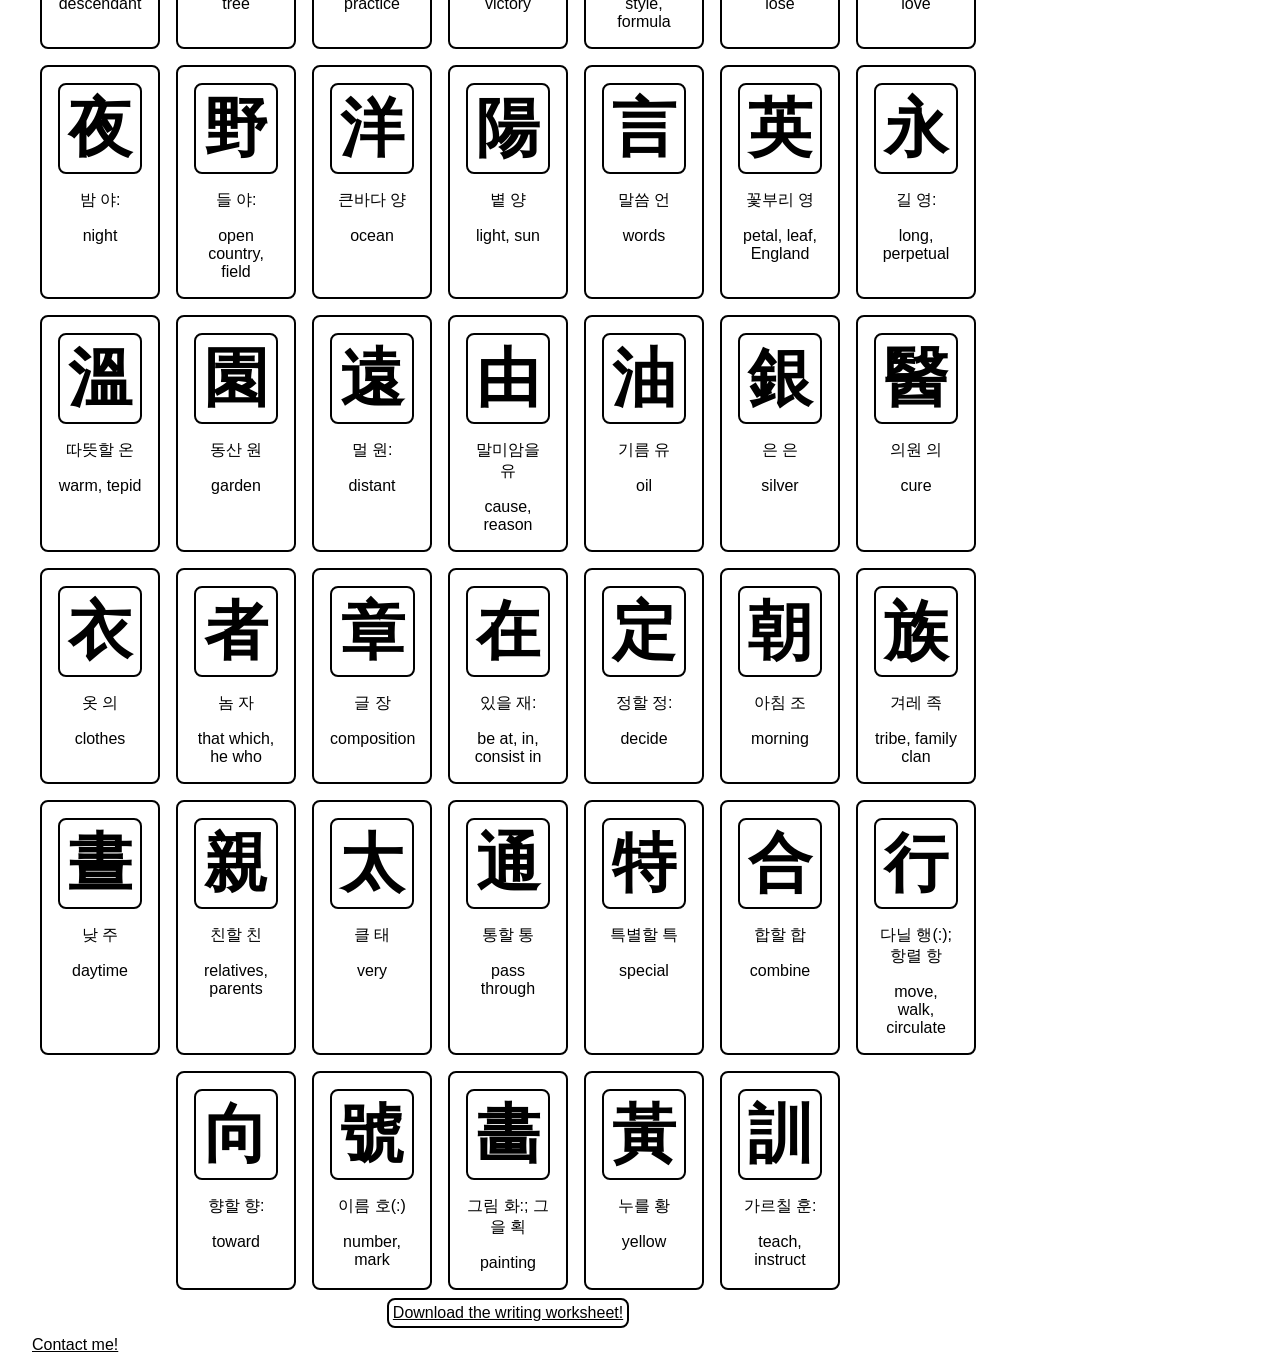
==== commit be2dc10b: "dark mode update" ====
--- a/level-6.html
+++ b/level-6.html
@@ -9,7 +9,7 @@
     <nav>
         <a href="index.html" class="button">Home</a>
     </nav>
-    <p class="button" id="mode-toggle" onclick="myFunction()">Toggle Blue Mode</p>
+    <p class="button" id="mode-toggle" onclick="myFunction()">Toggle Dark Mode</p>
     <h1>6급</h1>
     <main>
         <section class="hanja-list">
--- a/style.css
+++ b/style.css
@@ -1,4 +1,4 @@
-:root { 
+:root {
     /* Font Sizes */
     --font-small: 12px;
     --font-medium: 16px;
@@ -10,6 +10,17 @@
     --spacing-medium: 16px;
     --spacing-large: 24px;
     --spacing-xl: 48px;
+
+    /* Colour */
+    --font-colour: black;
+    --background-colour: white;
+    --accent-colour: #31572C;
+}
+
+.dark-mode {
+    --font-colour: white;
+    --background-colour: black;
+    --accent-colour: #3D758C;
 }
 
 * { 
@@ -79,12 +90,12 @@
 
 .site-nav ul {
     display: flex;
-    background-color: var(--dark-middle);
     color: var(--primary-colour);
     margin: 0;
     padding: 0;
     list-style-type: none;
     max-width: 1000px;
+    border-radius: 8px;
 }
 
 .site-nav li {
@@ -93,6 +104,9 @@
     padding: auto;
     background-color: inherit;
     float: left;
+    background-color: var(--dark-middle);
+    border: 1px solid var(--primary-colour);
+    border-radius: 8px;
 }
 
 .site-nav a {
@@ -111,6 +125,10 @@
     float: right;
 }
 
+#download {
+    margin: 0 auto;
+}
+
 .blue-mode {
     --primary-colour: #EFE6DD;
     --background-colour: #cdd8dc;
